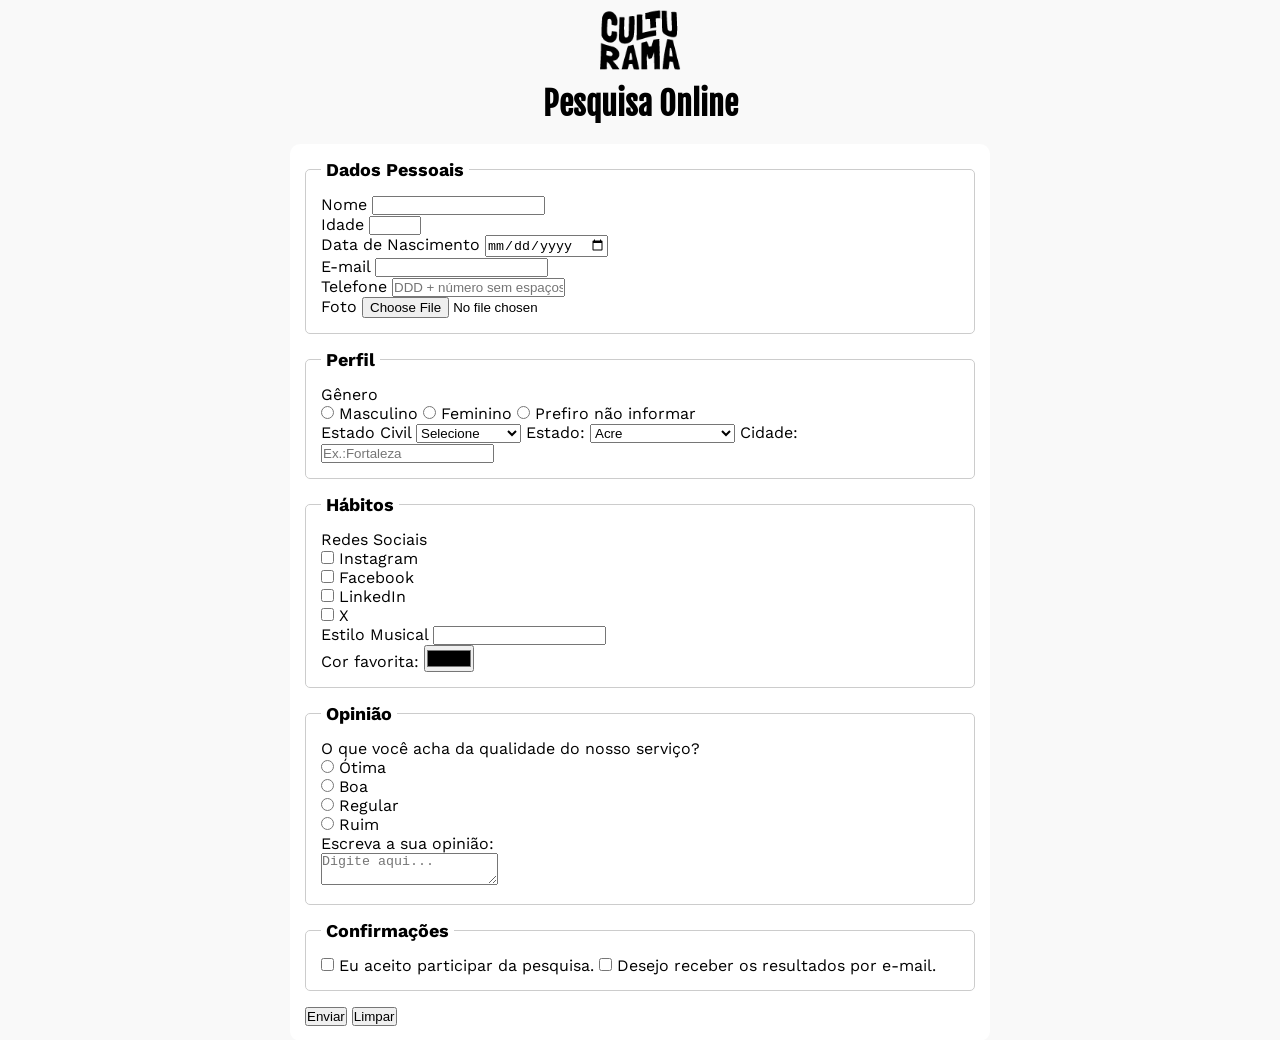
==== index.html @ aaeb08ae "Adiciona estilos gerais" ====
<!DOCTYPE html>
<html lang="pt-BR">
<head>
    <meta charset="UTF-8">
    <meta name="viewport" content="width=device-width, initial-scale=1.0">
    <link rel="stylesheet" href="/style/style.css">
    <link rel="preconnect" href="https://fonts.googleapis.com">
    <link rel="preconnect" href="https://fonts.gstatic.com" crossorigin>
    <link href="https://fonts.googleapis.com/css2?family=Fjalla+One&family=Work+Sans:ital,wght@0,100..900;1,100..900&display=swap" rel="stylesheet">
    <link rel="icon" href="/img/culturama-favico.png">
    <title>Pesquisa Culturama</title>
</head>
<body>
    <main>
        <header>
        <img src="/img/logo-culturama.png" alt="Logo da Culturama">
        <h1>Pesquisa Online</h1>
    </header>

    <section>
        <form action="" method="get">

             <fieldset>
                <legend>Dados Pessoais</legend>
                <label for="name">Nome</label>
                <input type="text" id="name" name="userName" required>
                <br>
                <label for="age">Idade</label>
                <input type="number" id="age" name="userAge" min="12" max="100" required>
                <br>
                <label for="birthDate">Data de Nascimento</label>
                <input type="date" id="birthDate" name="userBirthDate">
                <br>
                <label for="email">E-mail</label>
                <input type="email" id="email" name="userEmail">
                <br>
                <label for="phoneNumber">Telefone</label>
                <input type="tel" id="phoneNumber" name="userPhoneNumber" pattern="[0-9]{11}" placeholder="DDD + número sem espaços ou hifén" required>
                <br>
                <label for="image">Foto</label>
                <input type="file" accept="image/*" id="image" name="userPhoto" required>
                <br>
            
            </fieldset> 

            <fieldset>
                <legend>Perfil</legend>
                <p>Gênero</p>

                <input type="radio" id="male" name="userGender" value="Masculino">
                <label for="male">Masculino</label>

                <input type="radio" id="female" name="userGender" value="Feminino">
                <label for="female">Feminino</label>

                <input type="radio" id="notInformed" name="userGender" value="notInformed">
                <label for="notInformed">Prefiro não informar</label>
                <br>

                <label for="maritalStatus">Estado Civil</label>
                <select name="maritalStatus" id="maritalStatus">
                    <option value="notInformed">Selecione</option>
                    <option value="casado">Casado</option>
                    <option value="solteiro">Solteiro</option>
                    <option value="divorciado">Divorciado</option>
                    <option value="uniaoEstavel">União Estável</option>
                    <option value="viuvo">Viúvo</option>
                    <br>
                </select>
               
                <label for="state">Estado:</label>
                <select name="userState" id="state" required>
                    <option value="acre">Acre</option>
                    <option value="alagoas">Alagoas</option>
                    <option value="amapa">Amapá</option>
                    <option value="amazonas">Amazonas</option>
                    <option value="bahia">Bahia</option>
                    <option value="ceara">Ceará</option>
                    <option value="distritoFederal">Distrito Federal</option>
                    <option value="espiritoSanto">Espirito Santo</option>
                    <option value="goias">Goiás</option>
                    <option value="maranhao">Maranhão</option>
                    <option value="matoGrossoDoSul">Mato Grosso do Sul</option>
                    <option value="matoGrosso">Mato Grosso</option>
                    <option value="minasGerais">Minas Gerais</option>
                    <option value="para">Pará</option>
                    <option value="paraíba">Paraíba</option>
                    <option value="paraná">Paraná</option>
                    <option value="pernambuco">Pernambuco</option>
                    <option value="piaui">Piauí</option>
                    <option value="rioDeJaneiro">Rio de Janeiro</option>
                    <option value="rioGrandeDoNorte">Rio Grande do Norte</option>
                    <option value="rioGrandeDoSul">Rio Grande do Sul</option>
                    <option value="rondonia">Rondônia</option>
                    <option value="roraima">Roraima</option>
                    <option value="santaCatarina">Santa Catarina</option>
                    <option value="saoPaulo">São Paulo</option>
                    <option value="sergipe">Sergipe</option>
                    <option value="tocantins">Tocantins</option>
                </select>

                <label for="userCity">Cidade:</label>
                <input type="text" id="userCity" autocomplete="address-level2" placeholder="Ex.:Fortaleza">
                <br>

            </fieldset>

            <fieldset>
                <legend>Hábitos</legend>
                <p>Redes Sociais</p>
                <input type="checkbox" name="social" id="instagram" value="instagram">
                <label for="instagram">Instagram</label>
                <br>

                <input type="checkbox" name="social" id="facebook" value="facebook">
                <label for="facebook">Facebook</label>
                <br>

                <input type="checkbox" name="social" id="linkedin" value="linkedIn">
                <label for="linkedin">LinkedIn</label>
                <br>

                <input type="checkbox" name="social" id="x" value="X">
                <label for="x">X</label>
                <br>

                <label for="musicStyle">Estilo Musical</label>
                <input list="styleTypes" type="text" id="musicStyle" name="userMusicStyle">
                <datalist id="styleTypes">
                    <option value="Rock">
                    <option value="Pop">
                    <option value="Samba">
                    <option value="Pagode">
                    <option value="Funk">
                    <option value="Sertanejo">
                    <option value="Forró">
                </datalist>
                <br>
                
                <label for="favoriteColor">Cor favorita:</label>
                <input type="color" id="favoriteColor" name="userColor">
            </fieldset>

            
            <fieldset>
                <legend>Opinião</legend>
                <p>O que você acha da qualidade do nosso serviço?</p>

                <input type="radio" id="otimo" name="UserServiceOpinion" value="otima">
                <label for="otimo">Ótima</label>
                <br>

                <input type="radio" id="bom" name="UserServiceOpinion" value="boa">
                <label for="bom">Boa</label>
                <br>

                <input type="radio" id="regular" name="UserServiceOpinion" value="regular">
                <label for="regular">Regular</label>
                <br> 

                <input type="radio" id="ruim" name="UserServiceOpinion" value="ruim">
                <label for="ruim">Ruim</label>
                <br> 

                <label for="comment">Escreva a sua opinião:</label><br>
                <textarea id="comment" name="userComment" placeholder="Digite aqui..."></textarea>
                
            </fieldset>

            <fieldset>
                <legend>Confirmações</legend>

                <input type="checkbox" id="userLgpd" name="userLgpdTerm" required value="accepted">
                <label for="userLgpd">Eu aceito participar da pesquisa.</label>

                <input type="checkbox" id="userResult" name="userGetResults" value="accepted">
                <label for="userResult">Desejo receber os resultados por e-mail.</label>

            </fieldset>

            <button type="submit">Enviar</button>
            <button type="reset">Limpar</button>
        </form>

    </section>
    </main>

</body>
</html>
---- style/style.css ----
*{
    margin: 0;
    padding: 0;
    box-sizing: border-box;
}

body{
    background-color: #f9f9f9;
    font-family: "Work Sans", sans-serif;
}

main{
    width: 100%;
    max-width: 700px;
    margin: 0 auto;
}

header{
    text-align: center;
    margin-bottom: 20px;
}

img{
    width: 100px;
}

h1{
    font-family: "Fjalla One", sans-serif;
}

form{
    background-color: #ffffff;
    padding: 15px;
    border-radius: 10px;
}

fieldset{
    padding: 15px;
    border: 1px solid #cccccc;
    border-radius: 5px;
    margin-bottom: 15px;
}

legend{
    font-weight: bold;
    font-size: 18px;
    padding: 0 5px;
}
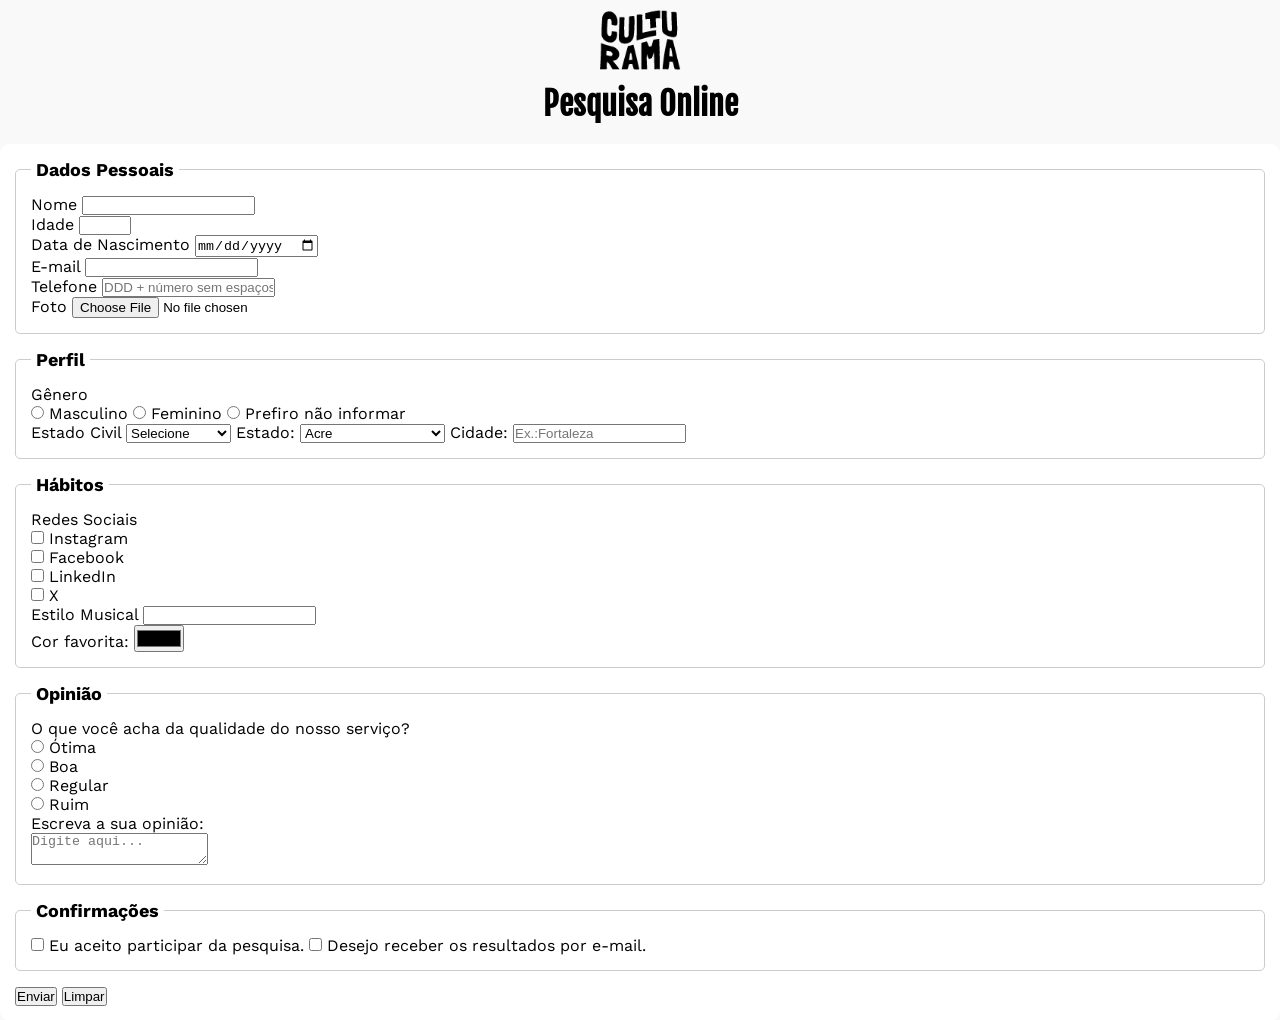
==== commit 32db62b5: "Merge pull request #5 from laanjos/feat-configura-fonte-e-favico Feat configura fonte e favico" ====
--- a/index.html
+++ b/index.html
@@ -11,8 +11,7 @@
     <title>Pesquisa Culturama</title>
 </head>
 <body>
-    <main>
-        <header>
+    <header>
         <img src="/img/logo-culturama.png" alt="Logo da Culturama">
         <h1>Pesquisa Online</h1>
     </header>
@@ -183,7 +182,6 @@
         </form>
 
     </section>
-    </main>
 
 </body>
 </html>
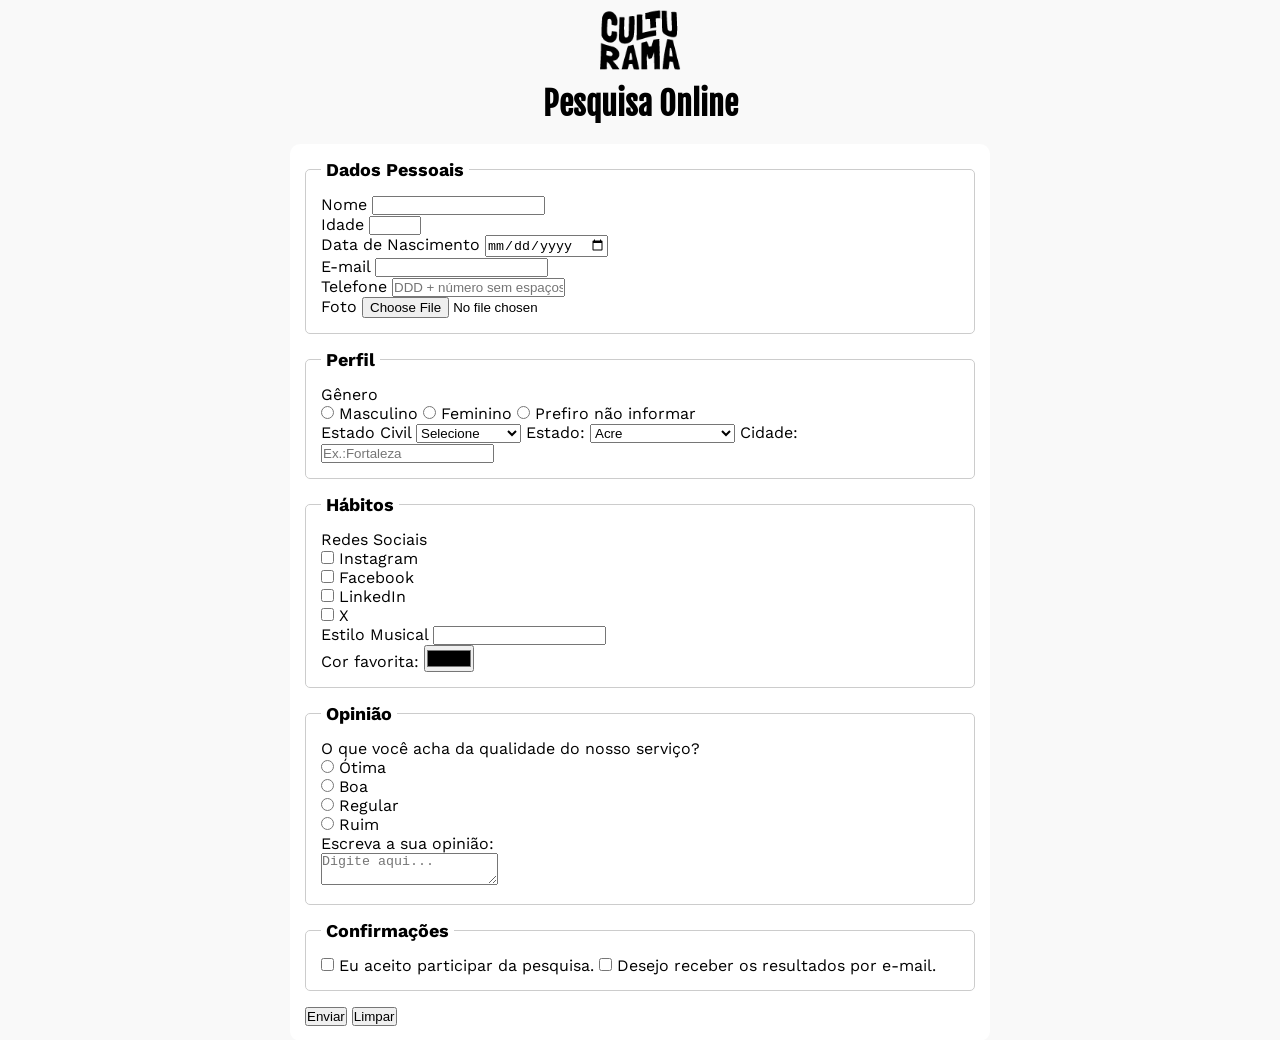
==== commit 42100b99: "Merge pull request #6 from laanjos/feat-adiciona-estilo Adiciona estilos gerais" ====
--- a/index.html
+++ b/index.html
@@ -11,7 +11,8 @@
     <title>Pesquisa Culturama</title>
 </head>
 <body>
-    <header>
+    <main>
+        <header>
         <img src="/img/logo-culturama.png" alt="Logo da Culturama">
         <h1>Pesquisa Online</h1>
     </header>
@@ -182,6 +183,7 @@
         </form>
 
     </section>
+    </main>
 
 </body>
 </html>
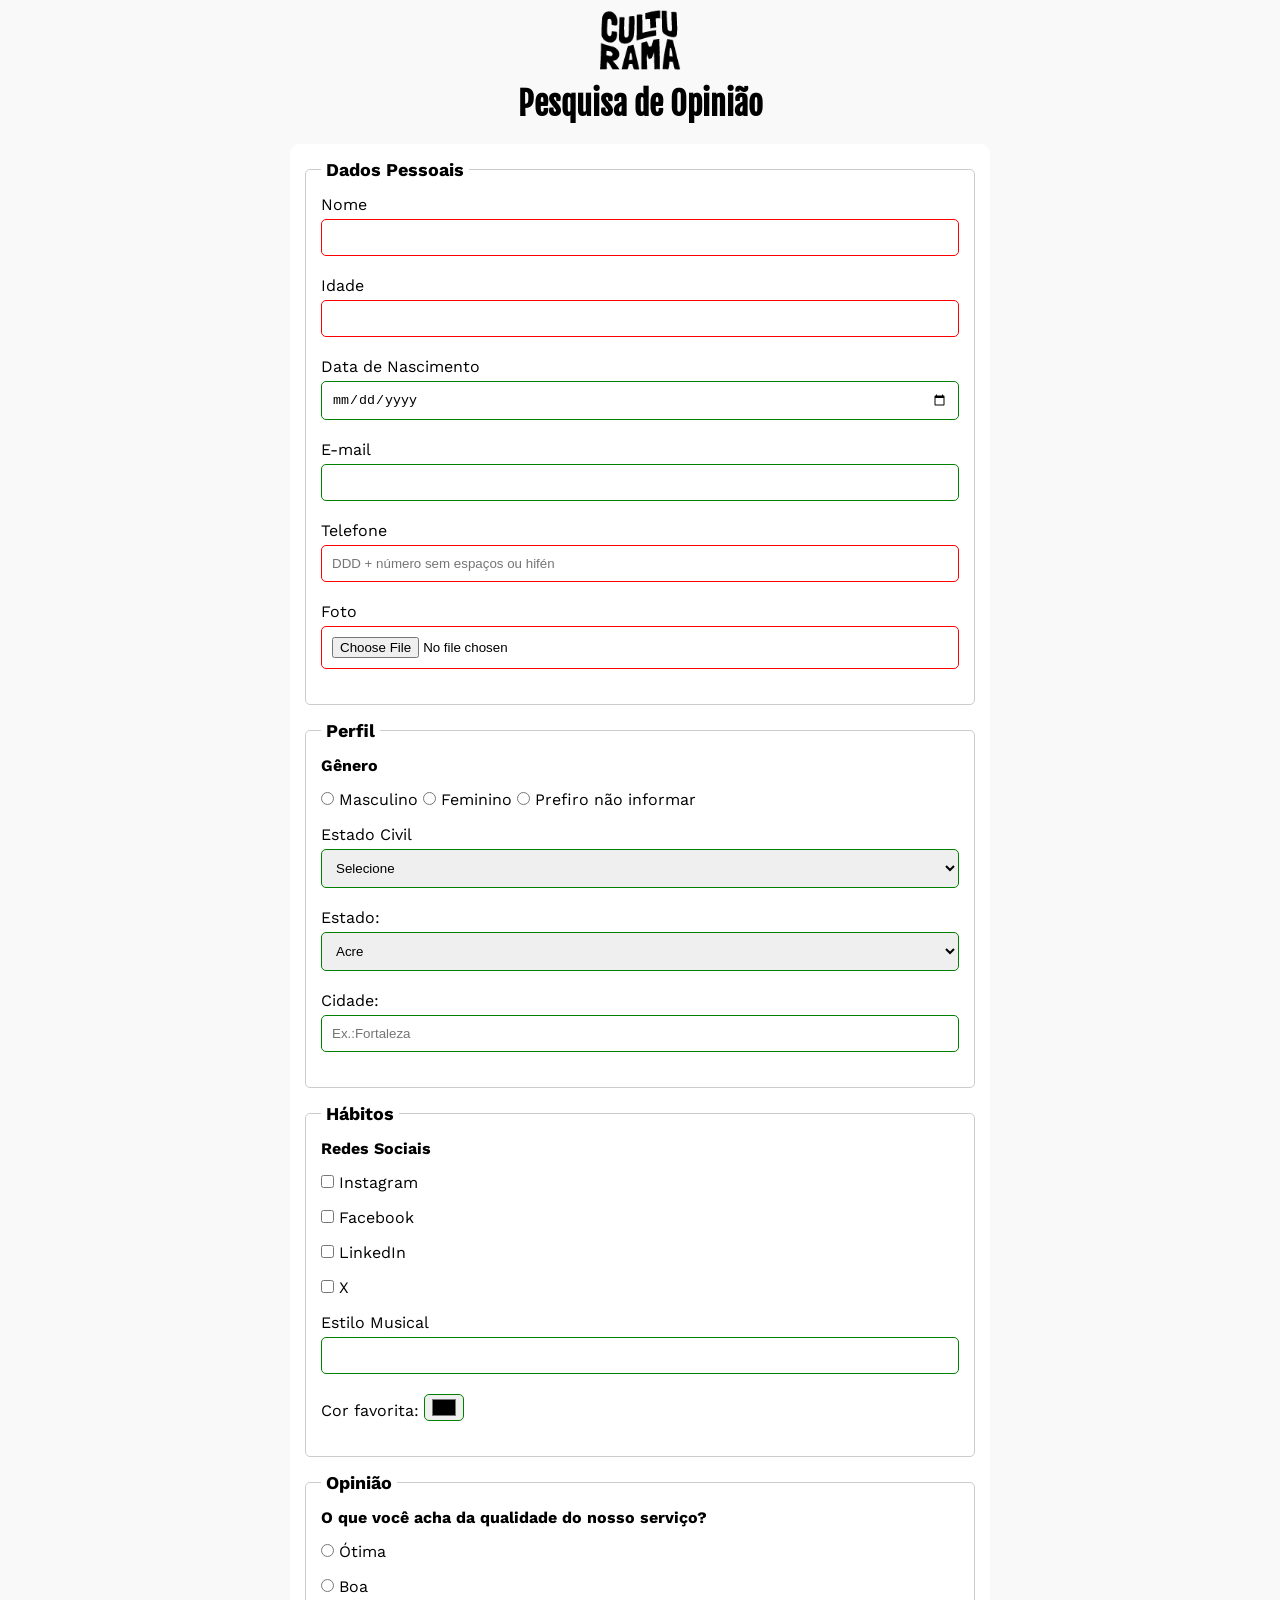
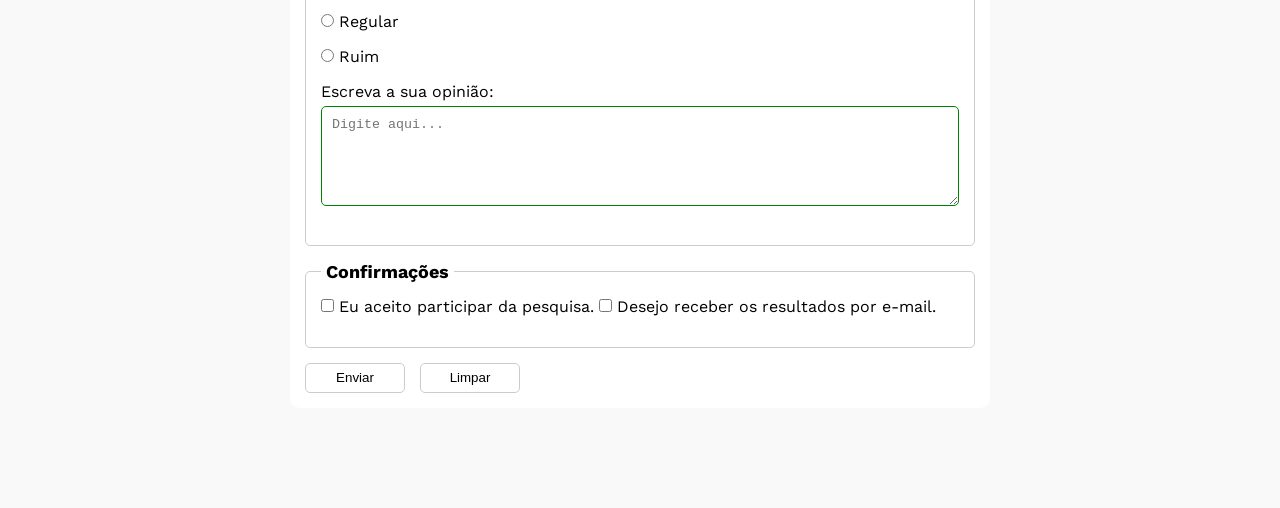
==== commit 535e560b: "Adiciona a validacao no input e botoes hover" ====
--- a/index.html
+++ b/index.html
@@ -14,7 +14,7 @@
     <main>
         <header>
         <img src="/img/logo-culturama.png" alt="Logo da Culturama">
-        <h1>Pesquisa Online</h1>
+        <h1>Pesquisa de Opinião</h1>
     </header>
 
     <section>
--- a/style/style.css
+++ b/style/style.css
@@ -32,6 +32,7 @@
     background-color: #ffffff;
     padding: 15px;
     border-radius: 10px;
+    margin-bottom: 100px;
 }
 
 fieldset{
@@ -45,4 +46,64 @@
     font-weight: bold;
     font-size: 18px;
     padding: 0 5px;
+}
+
+label{
+    display: inline-block;
+    margin-bottom: 5px;
+}
+
+p{
+    margin-bottom: 15px;
+    font-weight: bold;
+}
+
+input, select, textarea{
+    width: 100%;
+    padding: 10px;
+    margin-bottom: 20px;
+    border: 1px solid #cccccc;
+    border-radius: 5px;
+}
+
+textarea{
+    min-height: 100px;
+}
+
+input[type="radio"],
+input[type="checkbox"]{
+    width: auto;
+}
+
+input[type="color"]{
+    width: 40px;
+    padding: 0 5px;
+}
+
+input:invalid, select:invalid, textarea:invalid{
+    border-color: red;
+}
+
+input:valid, select:valid, textarea:valid{
+    border-color: green;
+}
+
+button{
+    width: 100px;
+    height: 30px;
+    margin-right: 10px;
+    background-color: #ffffff;
+    border: 1px solid #cccccc;
+    border-radius: 5px;
+    cursor: pointer;
+}
+
+button[type="submit"]:hover{
+    background-color: green;
+    color: #ffffff;
+}
+
+button[type="reset"]:hover{
+    background-color: orangered;
+    color: #ffffff;
 }
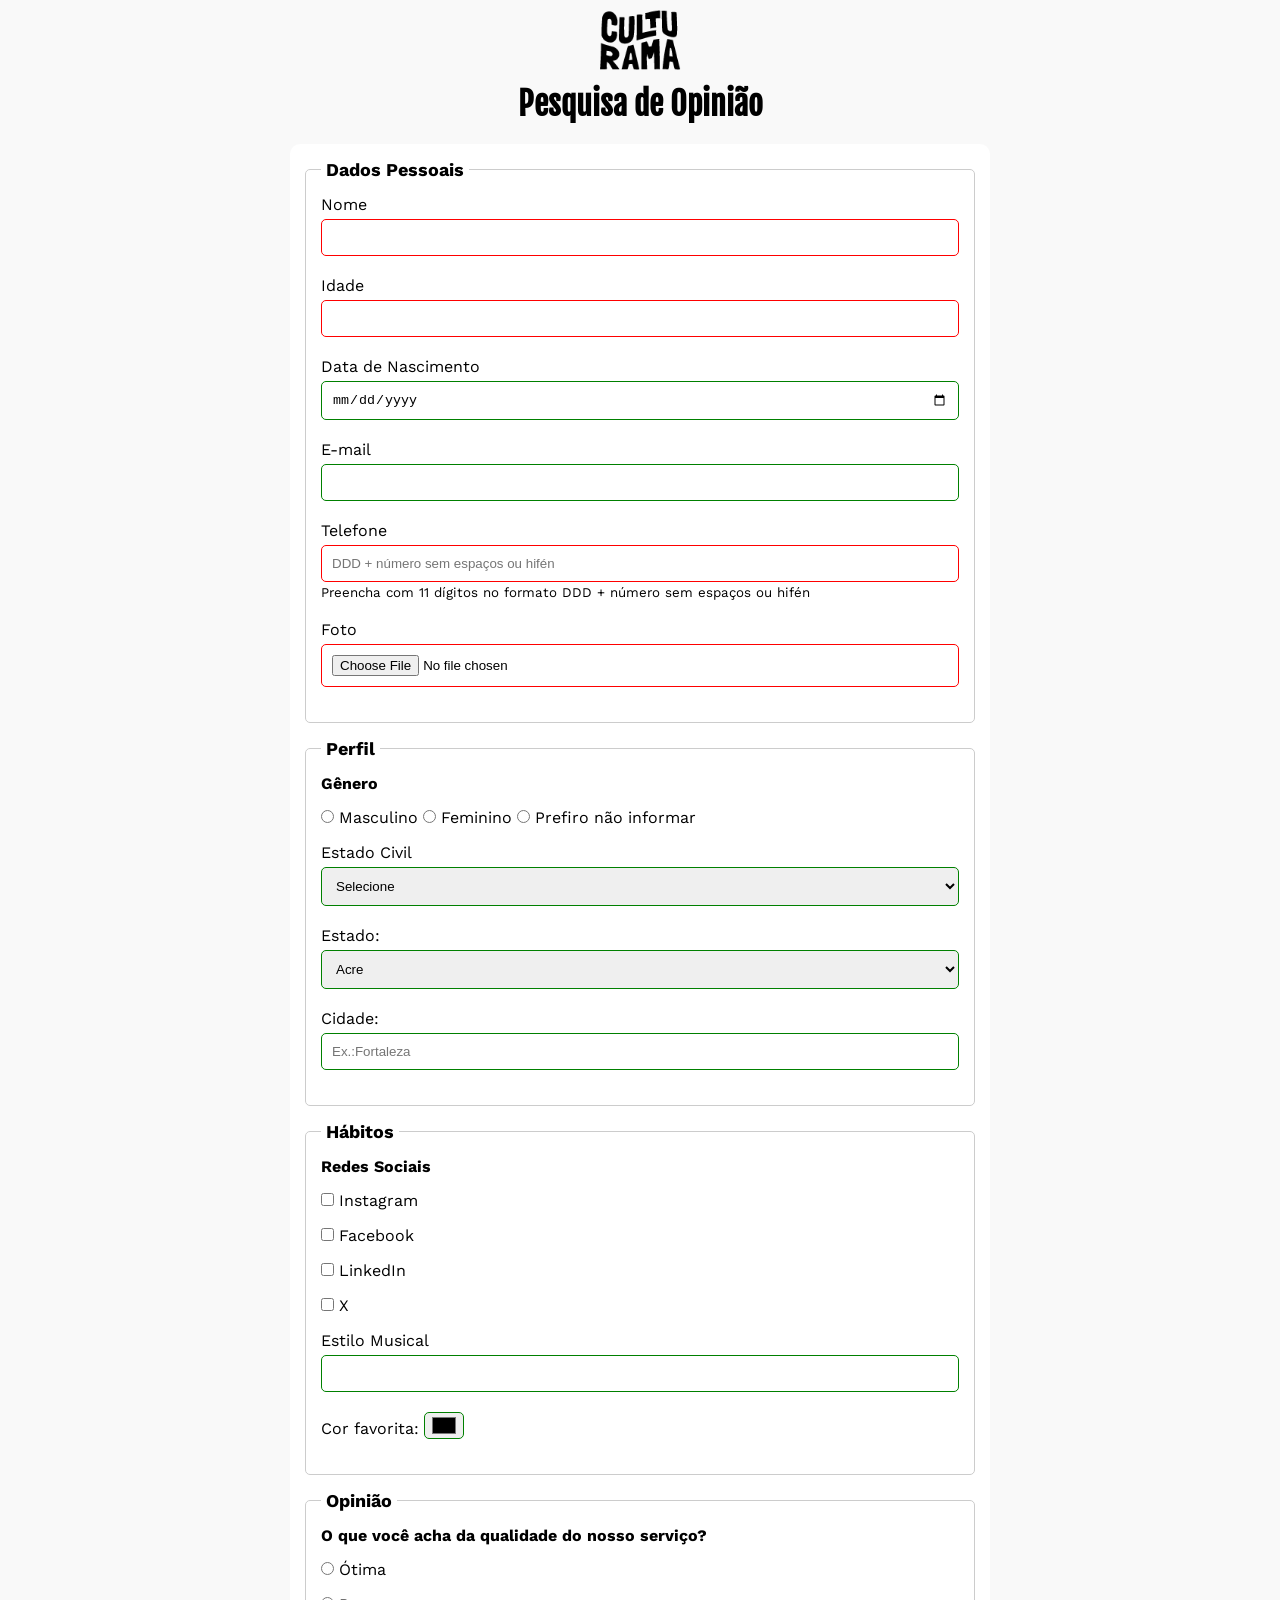
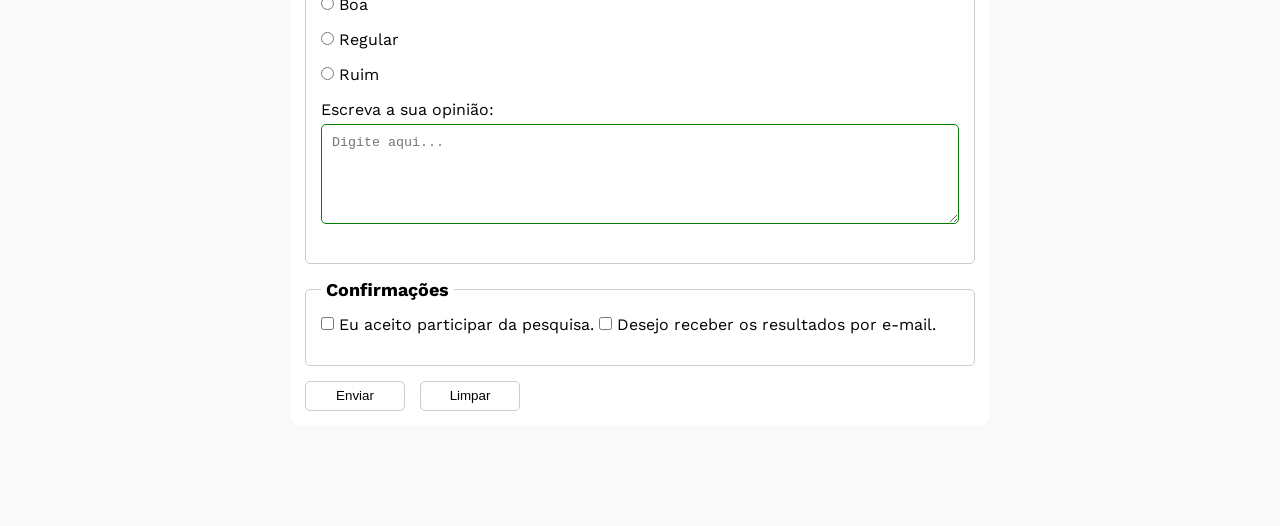
==== commit 7d07af34: "Adiciona aria ao campo telefone" ====
--- a/index.html
+++ b/index.html
@@ -18,7 +18,7 @@
     </header>
 
     <section>
-        <form action="" method="get">
+        <form action="sucesso.html" method="get">
 
              <fieldset>
                 <legend>Dados Pessoais</legend>
@@ -35,7 +35,8 @@
                 <input type="email" id="email" name="userEmail">
                 <br>
                 <label for="phoneNumber">Telefone</label>
-                <input type="tel" id="phoneNumber" name="userPhoneNumber" pattern="[0-9]{11}" placeholder="DDD + número sem espaços ou hifén" required>
+                <input type="tel" id="phoneNumber" name="userPhoneNumber" pattern="[0-9]{11}" placeholder="DDD + número sem espaços ou hifén" aria-describedby="phoneHelp" required>
+                <small id="phoneHelp">Preencha com 11 dígitos no formato DDD + número sem espaços ou hifén</small>
                 <br>
                 <label for="image">Foto</label>
                 <input type="file" accept="image/*" id="image" name="userPhoto" required>
--- a/style/style.css
+++ b/style/style.css
@@ -51,6 +51,15 @@
 label{
     display: inline-block;
     margin-bottom: 5px;
+}
+
+input[type="tel"]{
+    margin-bottom: 0px;
+}
+
+small{
+    display: inline-block;
+    margin-bottom: 20px;
 }
 
 p{
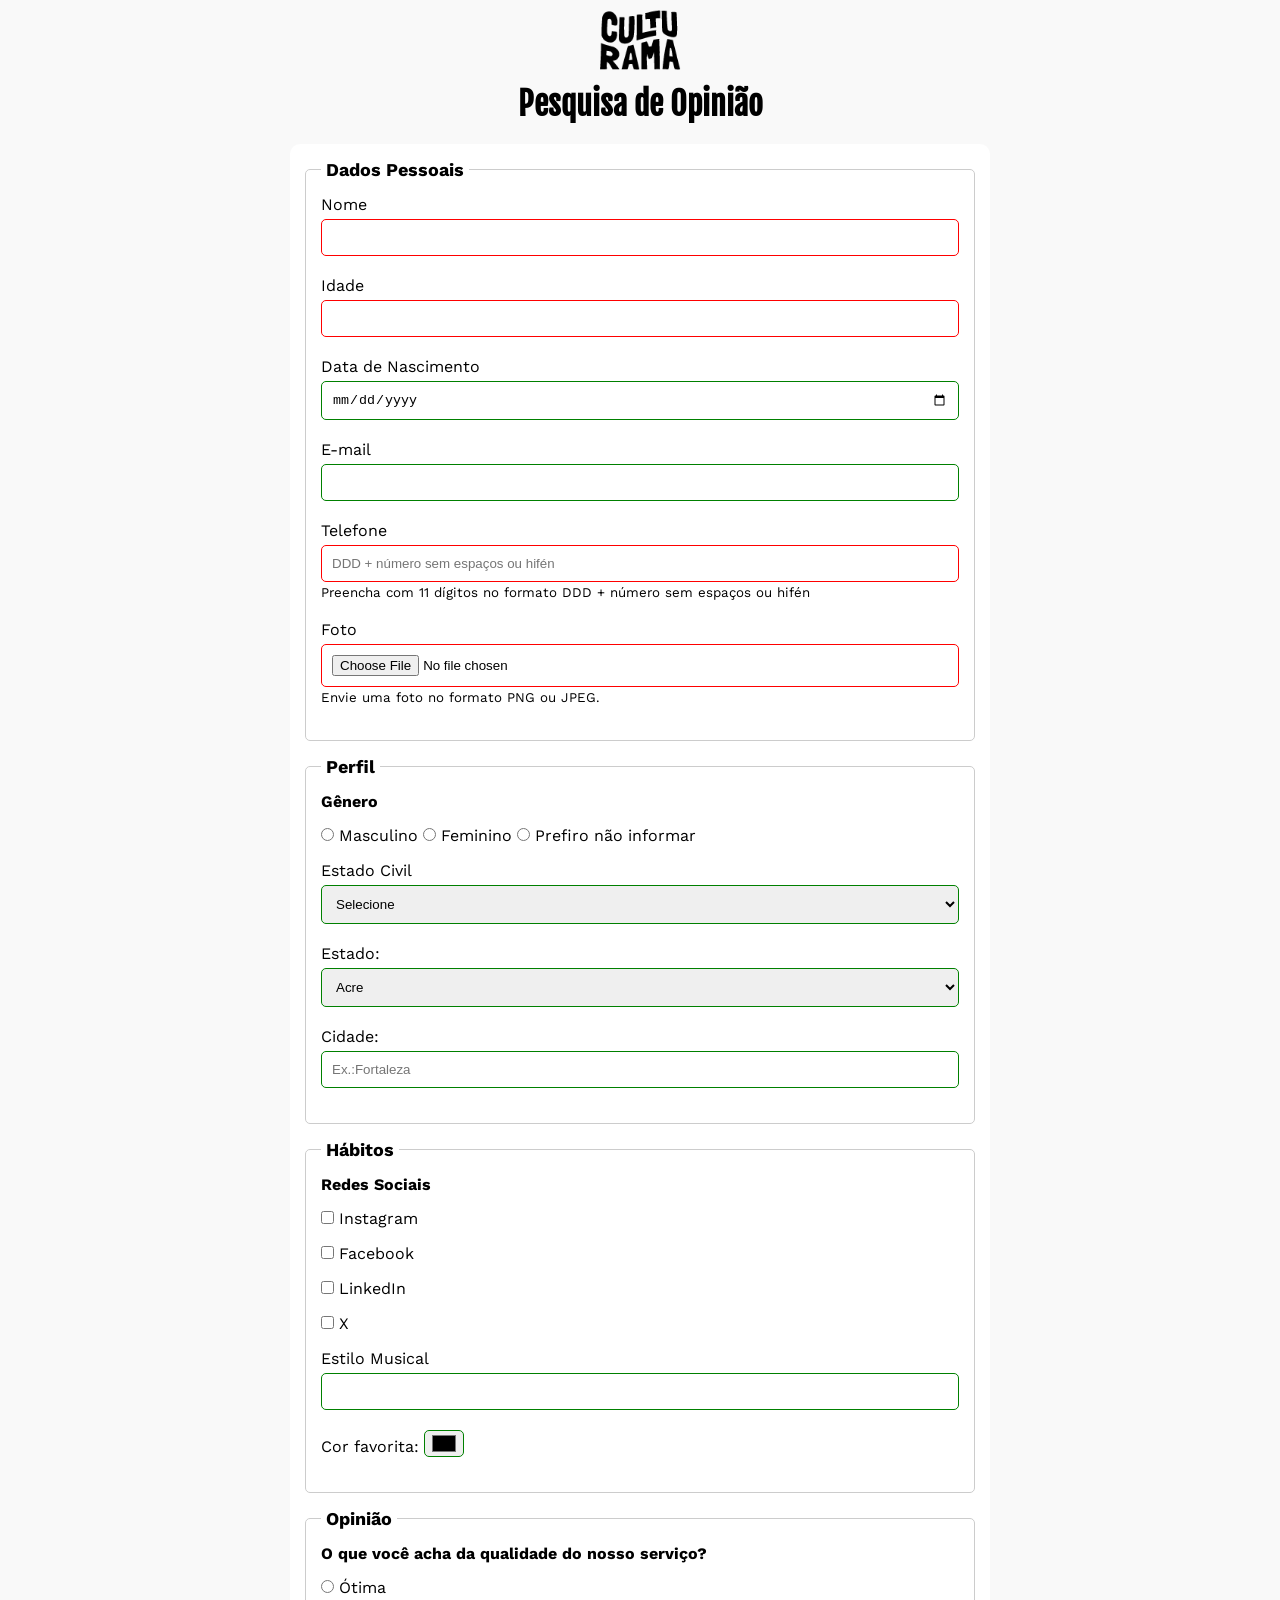
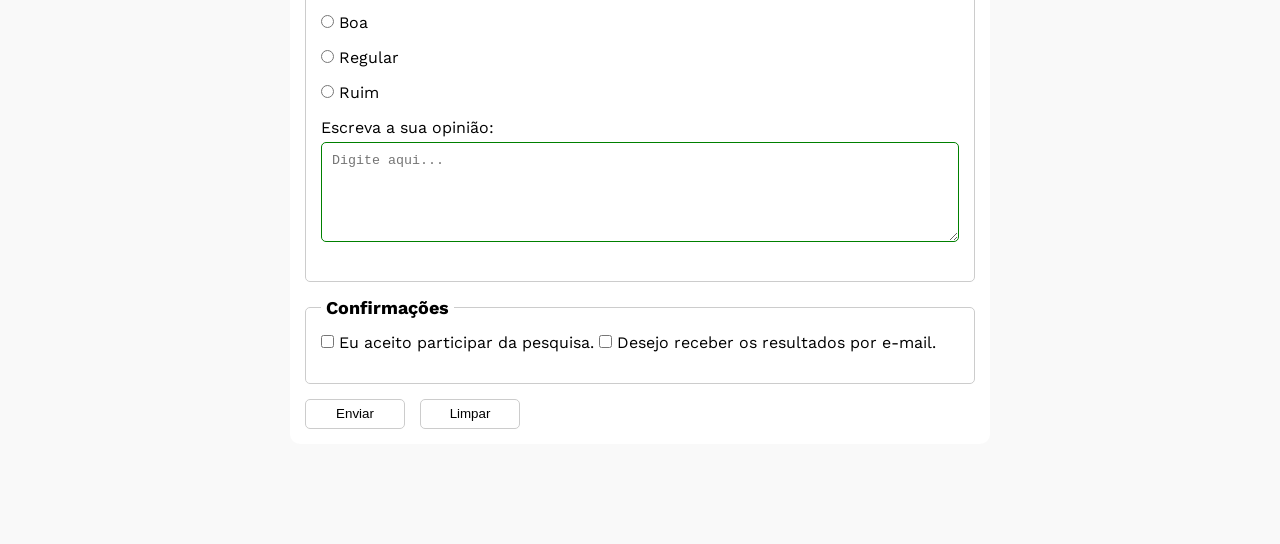
==== commit e71ee194: "Adiciona aria ao campo imagem foto" ====
--- a/index.html
+++ b/index.html
@@ -39,7 +39,8 @@
                 <small id="phoneHelp">Preencha com 11 dígitos no formato DDD + número sem espaços ou hifén</small>
                 <br>
                 <label for="image">Foto</label>
-                <input type="file" accept="image/*" id="image" name="userPhoto" required>
+                <input type="file" accept="image/*" id="image" name="userPhoto" aria-describedby="photoHelp" required>
+                <small id="photoHelp">Envie uma foto no formato PNG ou JPEG.</small>
                 <br>
             
             </fieldset> 
--- a/style/style.css
+++ b/style/style.css
@@ -53,7 +53,7 @@
     margin-bottom: 5px;
 }
 
-input[type="tel"]{
+input[type="tel"], input[type="file"]{
     margin-bottom: 0px;
 }
 
